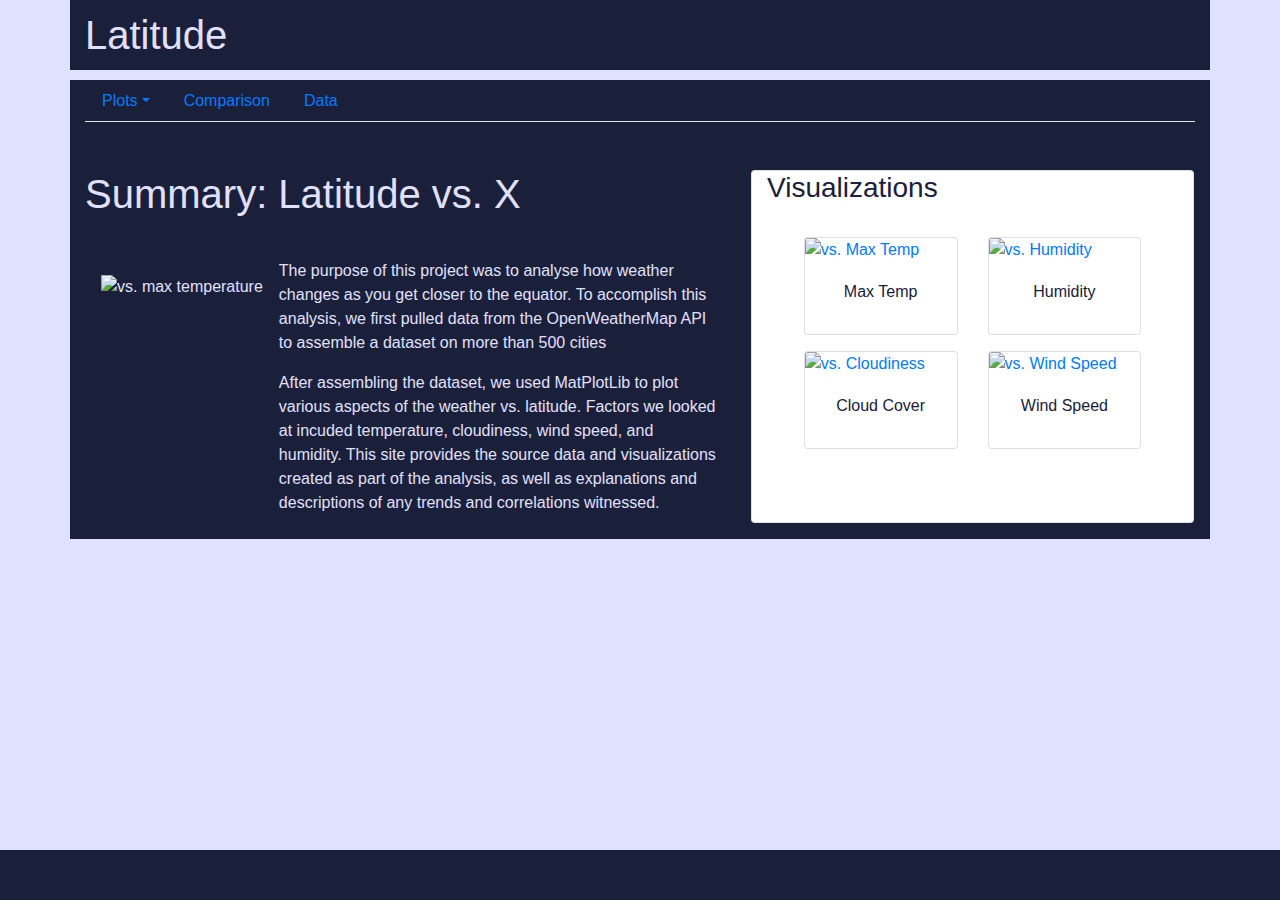
==== index.html @ cedb24f7 "web homework files added" ====
<!doctype html>
<html lang="en">
    <head>
        <!-- Required meta tags -->
        <meta charset="utf-8">
        <meta name="viewport" content="width=device-width, initial-scale=2, shrink-to-fit=no">
        <!-- Bootstrap CSS -->
        <link rel="stylesheet" href="https://maxcdn.bootstrapcdn.com/bootstrap/4.0.0/css/bootstrap.min.css" integrity="sha384-Gn5384xqQ1aoWXA+058RXPxPg6fy4IWvTNh0E263XmFcJlSAwiGgFAW/dAiS6JXm" crossorigin="anonymous">
        <link rel="stylesheet" href="style.css">
        <title>Latitude Dashboard</title>
    </head>
    <body>

      <!--title-->
        <div class="container" style="title">
          <a class="navbar-brand" href="index.html">Latitude</a> 
        </div>
      <!--/title-->

        <!--navbar-->
        <div class="container" style="margin-top:10px">
            <ul class="nav nav-tabs">
                <li class="nav-item">
                  <a href="#" class="nav-link dropdown-toggle" data-toggle="dropdown">Plots</a>
                  <div class="dropdown-menu">
                      <a href="temp.html" class="dropdown-item">Max Temperature</a>
                      <a href="humidity.html" class="dropdown-item">Humidity</a>
                      <a href="cloud.html" class="dropdown-item">Cloudiness</a>
                      <a href="wind.html" class="dropdown-item">Wind Speed</a>
                  </div>
                  <li class="nav-item">
                      <a href="#" class="nav-link">Comparison</a>
                  </li>
                </li>
                <li class="nav-item">
                    <a href="#" class="nav-link">Data</a>
                </li>
                <li class="nav-item">
                </li>
            </ul>
        </div>
        <!--/navbar-->

    <!-- container -->
    <div class="container pt-5">
      <!-- row -->
      <div class="row">

        <!-- summary -->
        <div class="col-lg-7">
          <h1 class="mb-4">Summary: Latitude vs. X</h1>
          <hr class="mr-4">
          <img class="p-3" src="Resources/assets/images/Fig1.png" alt="vs. max temperature" height="280" align="left">
          <p>The purpose of this project was to analyse how weather changes as you get closer to the equator. To 
            accomplish this analysis, we first pulled data from the OpenWeatherMap API to assemble a dataset on more
            than 500 cities
          </p>
          <p>After assembling the dataset, we used MatPlotLib to plot various aspects of the weather vs. latitude.
            Factors we looked at incuded temperature, cloudiness, wind speed, and humidity. This site provides the source 
            data and visualizations created as part of the analysis, as well as explanations and descriptions of any 
            trends and correlations witnessed. 
          </p>
        </div><!-- /summary -->
                
        <!-- visualizations -->
        <div class="card col-lg ml-3 mr-3 mb-3">
          <h3 class="pb-4">Visualizations</h3> 
          <div class="row justify-content-center">
            <div class="col-lg-5 col-sm-3">
              <div class="card mb-3">
                <a href="temp.html" >
                  <img class="card-img-top" src="Resources/assets/images/Fig1.png" alt="vs. Max Temp">
                </a>
                <div class="card-body">
                  <h6 class="card-title text-center">Max Temp</h6>
                </div>
              </div>
            </div>

            <div class="col-lg-5 col-sm-3">
              <div class="card mb-3">
                <a href="humidity.html" >
                  <img class="card-img-top" src="Resources/assets/images/Fig2.png" alt="vs. Humidity">
                </a>
                <div class="card-body">
                  <h6 class="card-title text-center">Humidity</h6>
                </div>
              </div>
            </div>

            <div class="col-lg-5 col-sm-3">
              <div class="card mb-3">
                <a href="cloud.html" >
                  <img class="card-img-top" src="Resources/assets/images/Fig3.png" alt="vs. Cloudiness">
                </a>
                <div class="card-body">
                  <h6 class="card-title text-center">Cloud Cover</h6>
                </div>
              </div>
            </div>

            <div class="col-lg-5 col-sm-3">
              <div class="card mb-3">
                <a href="wind.html" >
                  <img class="card-img-top" src="Resources/assets/images/Fig4.png" alt="vs. Wind Speed">
                </a>
                <div class="card-body">
                  <h6 class="card-title text-center">Wind Speed</h6>
                </div>
              </div>
            </div>
          </div>
        </div><!-- /visualizations -->
      </div><!-- /row -->
    </div><!-- /container -->

    <!-- bottom bar -->
    <footer class="footer">
        <div class="container-fluid">
        </div>
      </footer>

        <!-- Optional JavaScript -->
        <!-- jQuery first, then Popper.js, then Bootstrap JS -->
        <script src="https://code.jquery.com/jquery-3.2.1.slim.min.js" integrity="sha384-KJ3o2DKtIkvYIK3UENzmM7KCkRr/rE9/Qpg6aAZGJwFDMVNA/GpGFF93hXpG5KkN" crossorigin="anonymous"></script>
        <script src="https://cdnjs.cloudflare.com/ajax/libs/popper.js/1.12.9/umd/popper.min.js" integrity="sha384-ApNbgh9B+Y1QKtv3Rn7W3mgPxhU9K/ScQsAP7hUibX39j7fakFPskvXusvfa0b4Q" crossorigin="anonymous"></script>
        <script src="https://maxcdn.bootstrapcdn.com/bootstrap/4.0.0/js/bootstrap.min.js" integrity="sha384-JZR6Spejh4U02d8jOt6vLEHfe/JQGiRRSQQxSfFWpi1MquVdAyjUar5+76PVCmYl" crossorigin="anonymous"></script>
    
</body>
</html>
---- style.css ----
body{
    background-color: #E0E0FF;
    color:#E0E0FF
}

.navbar-brand{
    font: bolder;
    font-size: 30pt;
    background-color: #1b203a;
    -webkit-text-fill-color: #E0E0FF;
}

.container{
    background-color: #1b203a;
    -webkit-text-stroke-color: #E0E0FF;
}
.footer{
      height: 50px;
      background-color: #1b203a;
      position: absolute;
      left: 0;
      right: 0;
      bottom: 0;
      width: 100%;
  }

.p{
    -webkit-text-fill-color: #E0E0FF
}
.card-body{
    -webkit-text-fill-color:#1b203a   
}

.pb-4{
    -webkit-text-fill-color:#1b203a  
}
.navbar{
    font-size: x-large;
}
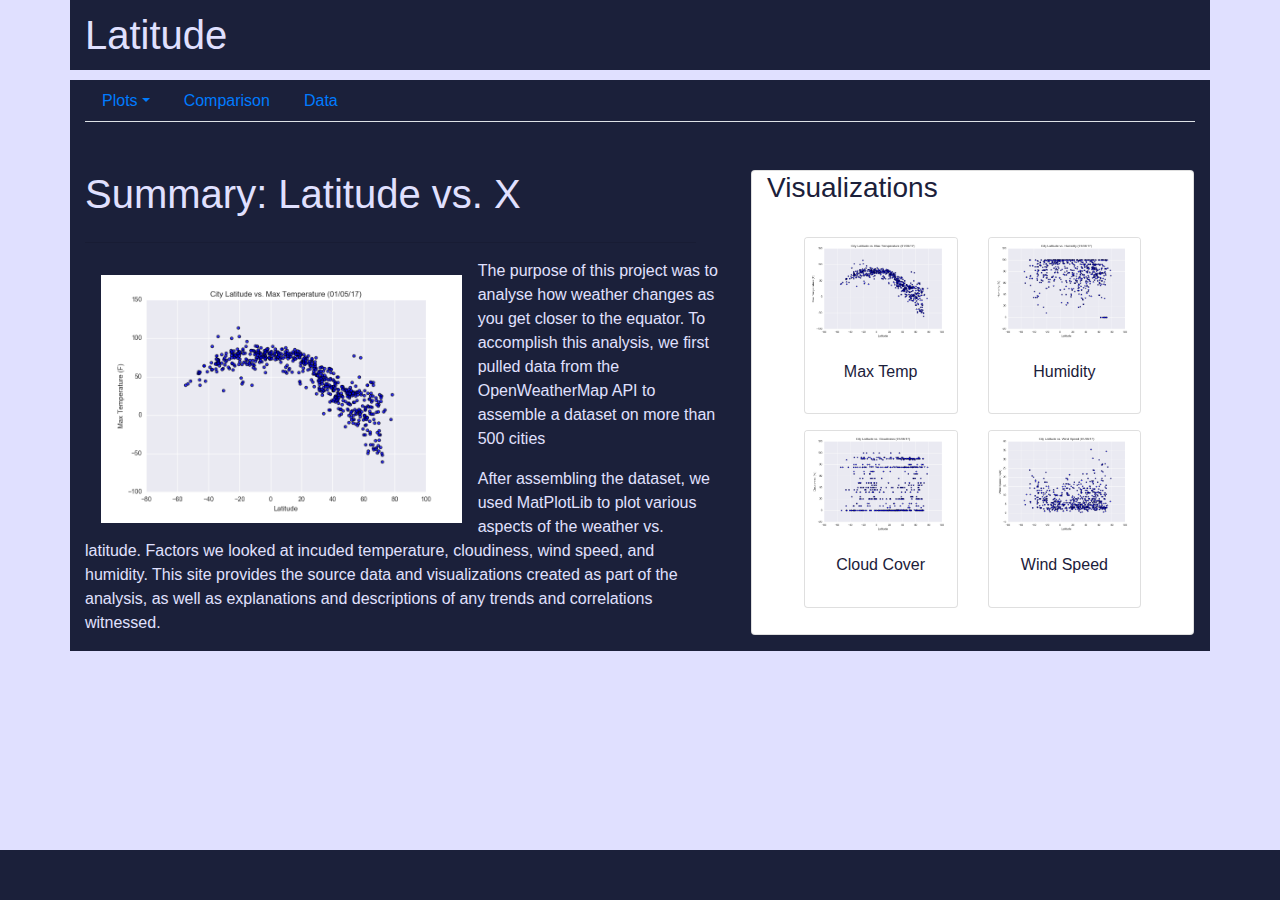
==== commit 31309731: "Update index.html" ====
--- a/index.html
+++ b/index.html
@@ -29,11 +29,11 @@
                       <a href="wind.html" class="dropdown-item">Wind Speed</a>
                   </div>
                   <li class="nav-item">
-                      <a href="#" class="nav-link">Comparison</a>
+                      <a href="comparison.html" class="nav-link">Comparison</a>
                   </li>
                 </li>
                 <li class="nav-item">
-                    <a href="#" class="nav-link">Data</a>
+                    <a href="data.html" class="nav-link">Data</a>
                 </li>
                 <li class="nav-item">
                 </li>
@@ -127,4 +127,4 @@
         <script src="https://maxcdn.bootstrapcdn.com/bootstrap/4.0.0/js/bootstrap.min.js" integrity="sha384-JZR6Spejh4U02d8jOt6vLEHfe/JQGiRRSQQxSfFWpi1MquVdAyjUar5+76PVCmYl" crossorigin="anonymous"></script>
     
 </body>
-</html>+</html>
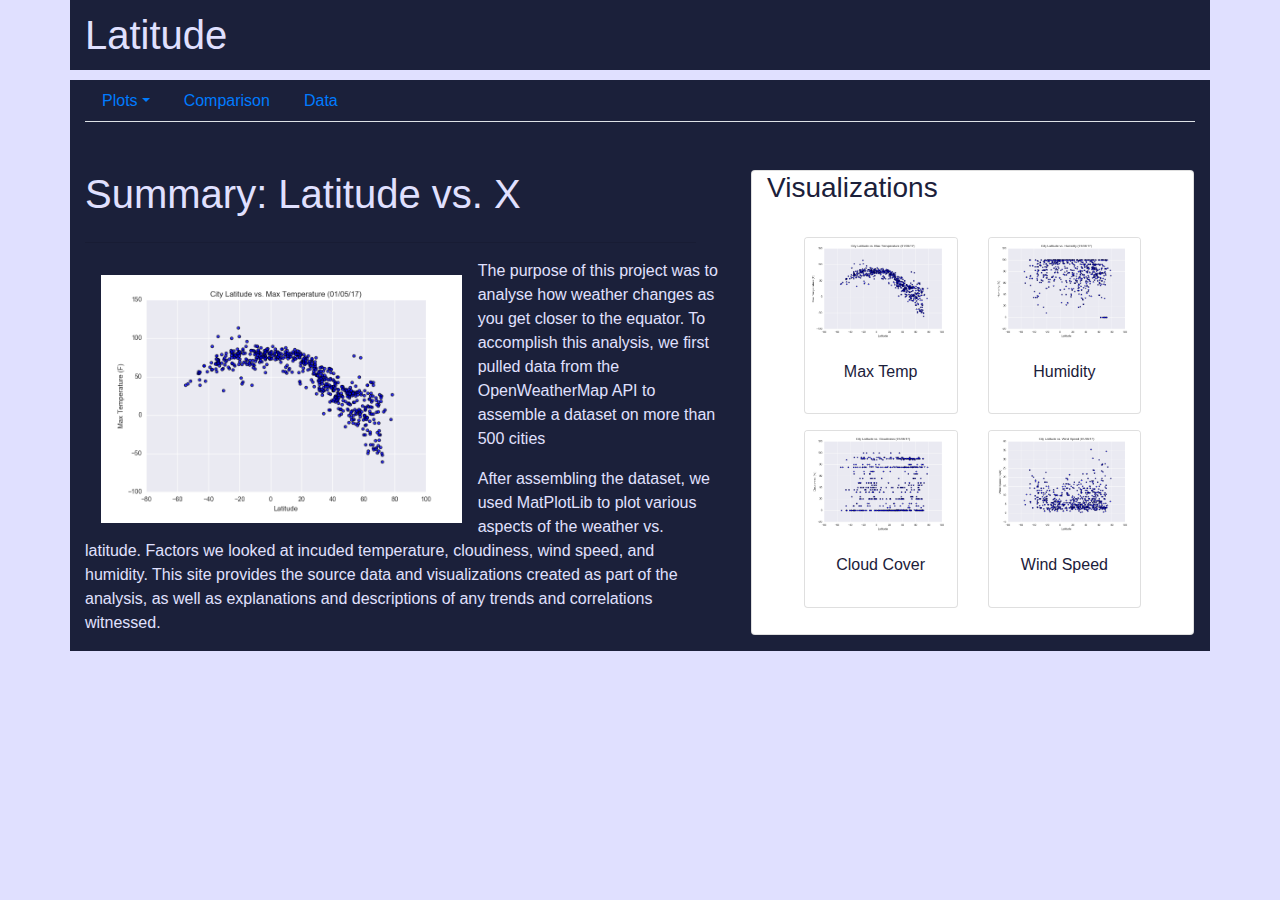
==== commit e0540533: "Update index.html" ====
--- a/index.html
+++ b/index.html
@@ -114,11 +114,7 @@
       </div><!-- /row -->
     </div><!-- /container -->
 
-    <!-- bottom bar -->
-    <footer class="footer">
-        <div class="container-fluid">
-        </div>
-      </footer>
+
 
         <!-- Optional JavaScript -->
         <!-- jQuery first, then Popper.js, then Bootstrap JS -->
